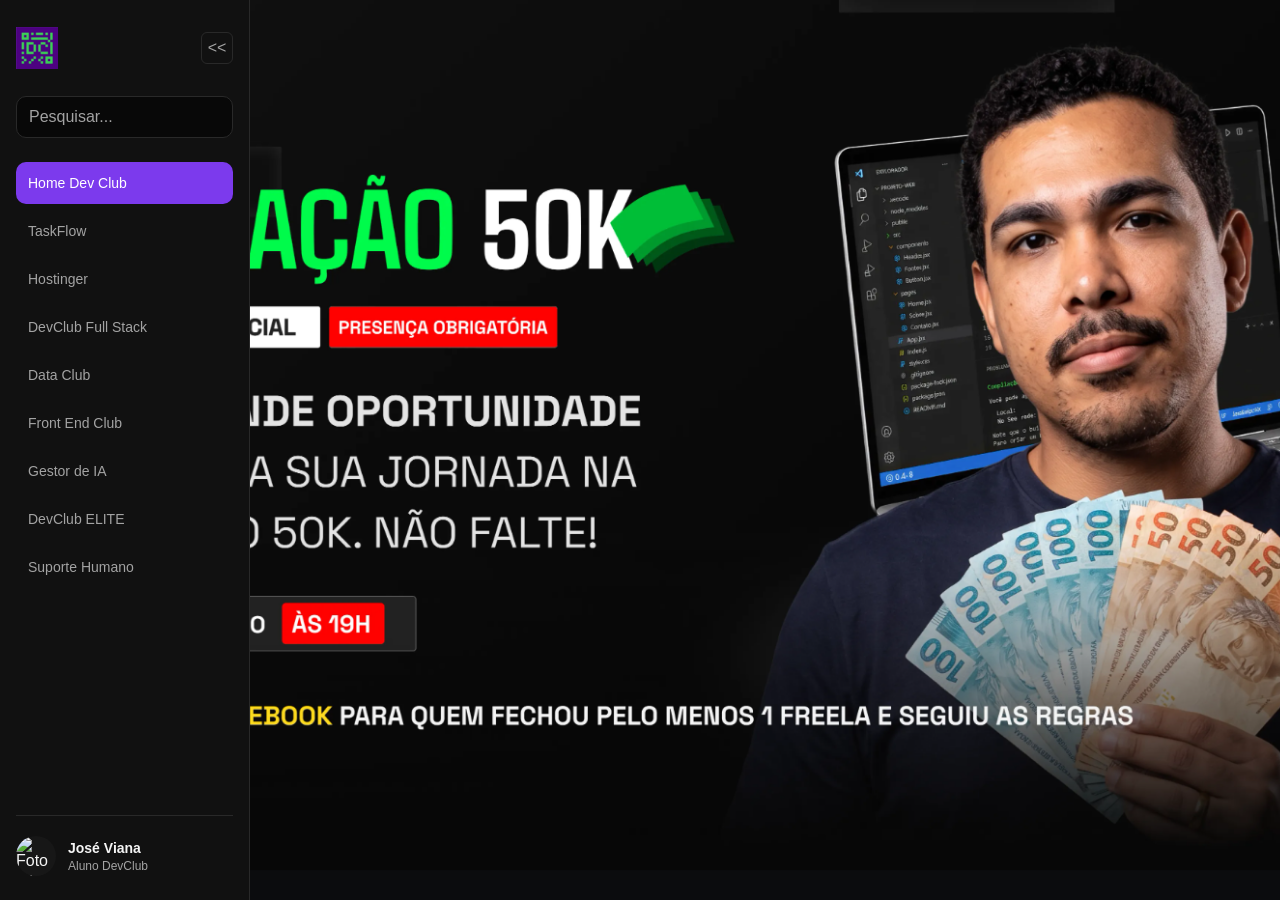
==== index.html @ d6057620 "Inicio- Reorganização: Arquitetura" ====
<!DOCTYPE html>
<html lang="pt-BR">

<head>
  <meta charset="UTF-8">
  <meta name="viewport" content="width=device-width, initial-scale=1.0">

  <title>TaskFlow | DevClub</title>

  <!-- Devicon — Ícones - disponibilizar ícones das tecnologias -->
  <link rel="stylesheet" href="https://cdn.jsdelivr.net/gh/devicons/devicon@latest/devicon.min.css">

  <!-- Font Awesome — Ícones - disponibilizar ícones para conteúdos de carreira -->
  <link rel="stylesheet" href="https://cdnjs.cloudflare.com/ajax/libs/font-awesome/6.7.2/css/all.min.css">
  <link rel="stylesheet" href="./css/global/style.css">
</head>

<body>

  <!-- Estrutura principal — Layout - organizar as áreas da aplicação -->
  <div class="app">

    <!-- Menu lateral — Navegação - estruturar navegação principal do DevClub -->
    <aside class="menu-lateral">

      <div class="menu-topo">

        <!-- Identidade DevClub — Navegação - reservar espaço para logo da plataforma -->
        <div class="logo-devclub">
          <img src="./assets/images/devLogo.png" alt="Logo DevClub">
        </div>

        <button class="botao-recolher-menu" type="button">
          &lt;&lt;
        </button>

      </div>

      <!-- Pesquisa lateral — Navegação - disponibilizar campo visual de pesquisa -->
      <div class="pesquisa-menu">

        <input type="search" placeholder="Pesquisar..." aria-label="Pesquisar">

      </div>

      <!-- Links principais — Navegação - organizar acessos da plataforma -->
      <nav class="navegacao-principal">

        <!-- Home — Navegação - permitir retorno à página inicial -->
        <a href="#" id="abrir-home" class="item-menu item-menu-ativo">
          <span>Home Dev Club</span>
        </a>


        <!-- TaskFlow — Navegação - acessar ambiente de estudos -->
        <a href="#" id="abrir-taskflow" class="item-menu">
          <span>TaskFlow</span>
        </a>

        <a href="#" class="item-menu">
          <span>Hostinger</span>
        </a>

        <a href="#" class="item-menu">
          <span>DevClub Full Stack</span>
        </a>

        <a href="#" class="item-menu">
          <span>Data Club</span>
        </a>

        <a href="#" class="item-menu">
          <span>Front End Club</span>
        </a>

        <a href="#" class="item-menu">
          <span>Gestor de IA</span>
        </a>

        <a href="#" class="item-menu">
          <span>DevClub ELITE</span>
        </a>

        <a href="#" class="item-menu">
          <span>Suporte Humano</span>
        </a>

      </nav>

      <!-- Perfil do aluno — Navegação - exibir identificação visual do usuário -->
      <div class="perfil-aluno">

        <div class="foto-perfil">
          <img src="" alt="Foto do aluno">
        </div>

        <div class="dados-perfil">
          <strong>José Viana</strong>
          <span>Aluno DevClub</span>
        </div>

      </div>

    </aside>


    <!-- Conteúdo principal — Layout - controlar as diferentes views da aplicação -->
    <main class="conteudo-principal">


      <!-- ========================================
         VIEW HOME
    ========================================= -->

      <!-- Home — Apresentação - representar página inicial da plataforma -->
      <section id="view-home" class="view view-ativa">

        <!-- Banner principal — Apresentação - reproduzir área visual da Home -->
        <div class="banner-home">

          <img src="./assets/images/principal-home.png" alt="Banner principal DevClub">

        </div>

      </section>



      <!-- ========================================
         VIEW TASKFLOW
    ========================================= -->

      <!-- TaskFlow — Navegação - disponibilizar seleção dos conteúdos de estudo -->
      <section id="view-taskflow" class="view">

        <div class="taskflow-container">


          <!-- Apresentação TaskFlow — Apresentação - orientar seleção de conteúdo -->
          <header class="taskflow-cabecalho">

            <span class="taskflow-identificador">
              TASKFLOW
            </span>

            <h1>
              O que você está estudando?
            </h1>

            <p>
              Escolha um tópico para continuar sua jornada.
            </p>

          </header>



          <!-- Órbita TaskFlow — Layout - organizar tópicos ao redor do elemento central -->
          <div class="taskflow-orbita">


            <!-- Centro TaskFlow — Identidade - representar núcleo da experiência -->
            <div class="taskflow-centro">

              <img src="./assets/images/TaskCentro.png" alt="DevClub TaskFlow">

            </div>



            <!-- ========================================
                     FRONT END
                ========================================= -->

            <!-- Front End — Seleção - disponibilizar conteúdos de desenvolvimento front-end -->

            <button class="topico-taskflow topico-frontend" type="button" data-categoria="frontend" data-topico="html">
              <i class="devicon-html5-plain colored topico-icone"></i>
              <span class="topico-nome">HTML</span>
            </button>


            <button class="topico-taskflow topico-frontend" type="button" data-categoria="frontend" data-topico="css">
              <i class="devicon-css3-plain colored topico-icone"></i>
              <span class="topico-nome">CSS</span>
            </button>


            <button class="topico-taskflow topico-frontend" type="button" data-categoria="frontend"
              data-topico="javascript">
              <i class="devicon-javascript-plain colored topico-icone"></i>
              <span class="topico-nome">JavaScript</span>
            </button>


            <button class="topico-taskflow topico-frontend" type="button" data-categoria="frontend"
              data-topico="typescript">
              <i class="devicon-typescript-plain colored topico-icone"></i>
              <span class="topico-nome">TypeScript</span>
            </button>


            <button class="topico-taskflow topico-frontend" type="button" data-categoria="frontend" data-topico="react">
              <i class="devicon-react-plain colored topico-icone"></i>
              <span class="topico-nome">React</span>
            </button>


            <button class="topico-taskflow topico-frontend" type="button" data-categoria="frontend" data-topico="vite">
              <i class="devicon-vitejs-plain colored topico-icone"></i>
              <span class="topico-nome">Vite</span>
            </button>



            <!-- ========================================
                     BACK END
                ========================================= -->

            <!-- Back End — Seleção - disponibilizar conteúdos de desenvolvimento back-end -->

            <button class="topico-taskflow topico-backend" type="button" data-categoria="backend" data-topico="node">
              <i class="devicon-nodejs-plain colored topico-icone"></i>
              <span class="topico-nome">Node</span>
            </button>


            <button class="topico-taskflow topico-backend" type="button" data-categoria="backend" data-topico="express">
              <i class="devicon-express-plain colored topico-icone"></i>
              <span class="topico-nome">Express</span>
            </button>


            <button class="topico-taskflow topico-backend" type="button" data-categoria="backend" data-topico="fastify">
              <i class="devicon-fastify-plain colored topico-icone"></i>
              <span class="topico-nome">Fastify</span>
            </button>


            <button class="topico-taskflow topico-backend" type="button" data-categoria="backend" data-topico="prisma">
              <i class="devicon-prisma-plain colored topico-icone"></i>
              <span class="topico-nome">Prisma</span>
            </button>


            <button class="topico-taskflow topico-backend" type="button" data-categoria="backend"
              data-topico="postgres">
              <i class="devicon-postgresql-plain colored topico-icone"></i>
              <span class="topico-nome">Postgres</span>
            </button>


            <button class="topico-taskflow topico-backend" type="button" data-categoria="backend" data-topico="mongodb">
              <i class="devicon-mongodb-plain colored topico-icone"></i>
              <span class="topico-nome">MongoDB</span>
            </button>


            <button class="topico-taskflow topico-backend" type="button" data-categoria="backend" data-topico="docker">
              <i class="devicon-docker-plain colored topico-icone"></i>
              <span class="topico-nome">Docker</span>
            </button>



            <!-- ========================================
                     MOBILE
                ========================================= -->

            <!-- Mobile — Seleção - disponibilizar conteúdos de desenvolvimento mobile -->

            <button class="topico-taskflow topico-mobile" type="button" data-categoria="mobile"
              data-topico="react-native">
              <i class="devicon-react-plain colored topico-icone"></i>
              <span class="topico-nome">React Native</span>
            </button>


            <button class="topico-taskflow topico-mobile" type="button" data-categoria="mobile" data-topico="expo">
              <i class="devicon-expo-plain colored topico-icone"></i>
              <span class="topico-nome">Expo</span>
            </button>


            <button class="topico-taskflow topico-mobile" type="button" data-categoria="mobile" data-topico="android">
              <i class="devicon-android-plain colored topico-icone"></i>
              <span class="topico-nome">Android</span>
            </button>


            <button class="topico-taskflow topico-mobile" type="button" data-categoria="mobile" data-topico="ios">
              <i class="devicon-ios-plain colored topico-icone"></i>
              <span class="topico-nome">iOS</span>
            </button>



            <!-- ========================================
                     CARREIRA
                ========================================= -->

            <!-- Carreira — Seleção - disponibilizar conteúdos de desenvolvimento profissional -->
            <button class="topico-taskflow topico-carreira" type="button" data-categoria="carreira"
              data-topico="linkedin">
              <i class="fa-brands fa-linkedin topico-icone icone-linkedin"></i>
              <span class="topico-nome">LinkedIn</span>
            </button>


            <button class="topico-taskflow topico-carreira" type="button" data-categoria="carreira"
              data-topico="curriculo">
              <i class="fa-regular fa-file topico-icone"></i>
              <span class="topico-nome">Currículo</span>
            </button>


            <button class="topico-taskflow topico-carreira" type="button" data-categoria="carreira"
              data-topico="entrevistas">
              <i class="fa-regular fa-user topico-icone"></i>
              <span class="topico-nome">Entrevistas</span>
            </button>


            <button class="topico-taskflow topico-carreira" type="button" data-categoria="carreira"
              data-topico="processos-seletivos">
              <i class="fa-regular fa-list topico-icone"></i>

              <span class="topico-nome">
                Processos seletivos
              </span>
            </button>


          </div>

        </div>

      </section>

    </main>

  </div>

  <script src="./js/core/app.js"></script>

</body>

</html>
---- css/global/style.css ----
/* ========================================
   BLOCO 1 — CONFIGURAÇÕES GERAIS
   Responsabilidade: definir a base visual
======================================== */

* {
    margin: 0;
    padding: 0;
    box-sizing: border-box;
}

:root {
    --cor-fundo: #080808;
    --cor-superficie: #111111;
    --cor-card: #171717;
    --cor-borda: #292929;

    --cor-principal: #7c3aed;
    --cor-principal-hover: #8b5cf6;

    --cor-texto: #f5f5f5;
    --cor-texto-secundario: #a3a3a3;

    --cor-sucesso: #22c55e;
    --cor-alerta: #f59e0b;
    --cor-erro: #ef4444;

    --raio-pequeno: 6px;
    --raio-medio: 10px;
    --raio-grande: 16px;

    --menu-largura: 250px;
}

html {
    scroll-behavior: smooth;
}

body {
    min-height: 100vh;

    background-color: var(--cor-fundo);
    color: var(--cor-texto);

    font-family: Arial, Helvetica, sans-serif;
}

button,
input,
select,
textarea {
    font: inherit;
}

button {
    cursor: pointer;
}

a {
    color: inherit;
    text-decoration: none;
}

.app {
    display: flex;
    min-height: 100vh;
}

/* ========================================
   BLOCO 2 — MENU LATERAL
   Responsabilidade: estilizar a navegação
======================================== */

.menu-lateral {
    width: var(--menu-largura);
    min-height: 100vh;
    padding: 24px 16px;

    display: flex;
    flex-direction: column;

    background-color: var(--cor-superficie);
    border-right: 1px solid var(--cor-borda);
}

.menu-topo {
    display: flex;
    align-items: center;
    justify-content: space-between;

    min-height: 48px;
    margin-bottom: 24px;
}

.logo-devclub {
    display: flex;
    align-items: center;
}

/* Logo DevClub — Apresentação - controlar tamanho da logo do menu */
.logo-devclub img {
    width: 42px;
    height: 42px;

    display: block;
    object-fit: contain;
}

.botao-recolher-menu {
    width: 32px;
    height: 32px;

    border: 1px solid var(--cor-borda);
    border-radius: var(--raio-pequeno);

    background-color: transparent;
    color: var(--cor-texto-secundario);

    transition: 0.2s;
}

.botao-recolher-menu:hover {
    background-color: var(--cor-card);
    color: var(--cor-texto);
}

.pesquisa-menu {
    margin-bottom: 24px;
}

.pesquisa-menu input {
    width: 100%;
    padding: 11px 12px;

    border: 1px solid var(--cor-borda);
    border-radius: var(--raio-medio);

    background-color: var(--cor-fundo);
    color: var(--cor-texto);

    outline: none;
}

.pesquisa-menu input::placeholder {
    color: var(--cor-texto-secundario);
}

.pesquisa-menu input:focus {
    border-color: var(--cor-principal);
}

.navegacao-principal {
    display: flex;
    flex-direction: column;
    gap: 6px;
}

.item-menu {
    display: flex;
    align-items: center;

    min-height: 42px;
    padding: 0 12px;

    border-radius: var(--raio-medio);

    color: var(--cor-texto-secundario);

    font-size: 14px;
    font-weight: 500;

    transition: 0.2s;
}

.item-menu:hover {
    background-color: var(--cor-card);
    color: var(--cor-texto);
}

.item-menu-ativo {
    background-color: var(--cor-principal);
    color: #ffffff;
}

.item-menu-ativo:hover {
    background-color: var(--cor-principal-hover);
    color: #ffffff;
}

.perfil-aluno {
    display: flex;
    align-items: center;
    gap: 12px;

    margin-top: auto;
    padding-top: 20px;

    border-top: 1px solid var(--cor-borda);
}

.foto-perfil {
    width: 40px;
    height: 40px;

    flex-shrink: 0;

    border-radius: 50%;
    overflow: hidden;

    background-color: var(--cor-card);
}

.foto-perfil img {
    width: 100%;
    height: 100%;
    object-fit: cover;
}

.dados-perfil {
    display: flex;
    flex-direction: column;
    gap: 3px;
}

.dados-perfil strong {
    color: var(--cor-texto);
    font-size: 14px;
}

.dados-perfil span {
    color: var(--cor-texto-secundario);
    font-size: 12px;
}

/* ========================================
   BLOCO 3 — CONTROLE DAS VIEWS
   Responsabilidade: organizar a troca visual
   entre Home e TaskFlow
======================================== */

.conteudo-principal {
    flex: 1;
    min-width: 0;
    min-height: 100vh;

    background-color: var(--cor-fundo);
}


/* Views da aplicação */
.view {
    display: none;

    width: 100%;
    min-height: 100vh;
}


/* View atualmente exibida */
.view-ativa {
    display: block;
}


/* ========================================
   HOME
======================================== */

#view-home {
    width: 100%;
}


/* Banner principal da plataforma */
.banner-home {
    width: 100%;
    min-height: 100vh;

    display: flex;
    align-items: center;
    justify-content: center;

    overflow: hidden;
}


/* Imagem principal */
.banner-home img {
    width: 100%;
    height: 100vh;

    display: block;

    object-fit: cover;
    object-position: center;
}


/* ========================================
   BLOCO 4 — AMBIENTE TASKFLOW
   Responsabilidade: construir a área visual
   de seleção dos tópicos
======================================== */

#view-taskflow {
    width: 100%;
    min-height: 100vh;
}


/* Container principal do TaskFlow */
.taskflow-container {
    width: 100%;
    min-height: 100vh;

    display: flex;
    flex-direction: column;
    align-items: center;

    padding: 40px;

    overflow: hidden;

    background-image:
    linear-gradient(
            rgba(88, 49, 205, 0.495),
            rgba(46, 45, 45, 0.614)
        ),
        url("../../assets/images/Fundo.png");

    background-size: cover;
    background-position: center;
    background-repeat: no-repeat;
}



/* ========================================
   CABEÇALHO
======================================== */

.taskflow-cabecalho {
    width: 100%;
    max-width: 900px;

    text-align: center;

    margin-bottom: 30px;
}


.taskflow-identificador {
    display: inline-block;

    margin-bottom: 10px;

    color: var(--cor-principal);

    font-size: 35px;
    font-weight: 700;
    letter-spacing: 3px;
}


.taskflow-cabecalho h1 {
    margin-bottom: 10px;

    color: var(--cor-texto);

    font-size: 34px;
    line-height: 1.2;
}


.taskflow-cabecalho p {
    color: var(--cor-texto-secundario);

    font-size: 15px;
}


/* ========================================
   ÓRBITA
======================================== */

.taskflow-orbita {
    position: relative;

    width: min(760px, 75vw);
    aspect-ratio: 1 / 1;

    display: flex;
    align-items: center;
    justify-content: center;

    margin: auto;
}


/* Círculo visual de referência */
.taskflow-orbita::before {
    content: "";

    position: absolute;

    width: 72%;
    height: 72%;

    border: 1px solid rgba(124, 58, 237, 0.22);
    border-radius: 50%;

    pointer-events: none;
}


/* Segundo círculo decorativo */
.taskflow-orbita::after {
    content: "";

    position: absolute;

    width: 48%;
    height: 48%;

    border: 1px solid rgba(124, 58, 237, 0.1);
    border-radius: 50%;

    pointer-events: none;
}


/* ========================================
   CENTRO DO TASKFLOW
======================================== */

.taskflow-centro {
    position: absolute;

    top: 50%;
    left: 50%;

    width: 150px;
    height: 150px;

    display: flex;
    align-items: center;
    justify-content: center;

    transform: translate(-50%, -50%);

    border: 1px solid rgba(139, 92, 246, 0.7);
    border-radius: 50%;

    background:
        radial-gradient(circle,
            rgba(124, 58, 237, 0.35),
            rgba(17, 17, 17, 0.95) 70%);

    box-shadow:
        0 0 40px rgba(124, 58, 237, 0.18);

    z-index: 2;
}

/* Logo central — Apresentação - dimensionar identidade visual do TaskFlow */
.taskflow-centro img {
    width: 400px;
    height: 400px;

    display: block;

    object-fit: contain;
     max-width: none;
}

/* ========================================
   BOTÕES DOS TÓPICOS
======================================== */

.topico-taskflow {
    position: absolute;

    top: 50%;
    left: 50%;
    opacity: 0;

    width: 105px;
    min-height: 76px;

    display: flex;
    flex-direction: column;
    align-items: center;
    justify-content: center;

    gap: 7px;

    padding: 10px;

    border: 1px solid var(--cor-borda);
    border-radius: 14px;

    background-color: rgba(23, 23, 23, 0.96);
    color: var(--cor-texto);

    transform: translate(-50%, -50%);

    transition:
        transform 0.6s ease,
        opacity 0.6s ease,
        border-color 0.25s ease,
        background-color 0.25s ease,
        box-shadow 0.25s ease;

    z-index: 3;
}

/* Entrada dos tópicos — Atualização - tornar o tópico visível durante a animação */
.topico-taskflow.topico-visivel {
    opacity: 1;
}

/* Interação visual */
.topico-taskflow:hover {
    border-color: var(--cor-principal);

    background-color: var(--cor-superficie);

    box-shadow:
        0 0 24px rgba(124, 58, 237, 0.22);
}


/* Ícone temporário */
.topico-icone {
    font-size: 30px;
    font-weight: 700;
    color: var(--cor-sucesso);
}

/* Ícones de carreira — Apresentação - diferenciar conteúdos profissionais */

.icone-linkedin {
    color: #0a66c2;
}

.icone-carreira {
    color: var(--cor-sucesso);
}

/* Nome da tecnologia */
.topico-nome {
    color: var(--cor-texto);

    font-size: 12px;
    font-weight: 600;

    text-align: center;
}

/* ========================================
   BLOCO 5 — RESPONSIVIDADE MOBILE
   Responsabilidade: adaptar Home e TaskFlow
   para smartphones
======================================== */

@media (max-width: 768px) {

    /* ========================================
       ESTRUTURA GERAL
    ======================================== */

    /* Aplicação — Layout - organizar interface verticalmente */
    .app {
        display: block;
        width: 100%;
        min-height: 100vh;
    }


    /* Conteúdo — Layout - ocupar toda a largura disponível */
    .conteudo-principal {
        width: 100%;
        min-height: auto;
    }


    /* ========================================
       MENU MOBILE
    ======================================== */

    /* Menu — Layout - transformar menu lateral em cabeçalho */
    .menu-lateral {
        width: 100%;
        min-height: auto;

        padding: 12px 16px;

        border-right: none;
        border-bottom: 1px solid var(--cor-borda);
    }


    /* Topo — Layout - compactar cabeçalho */
    .menu-topo {
        min-height: auto;
        margin-bottom: 12px;
    }


    /* Logo — Apresentação - reduzir logo no smartphone */
    .logo-devclub img {
        width: 36px;
        height: 36px;
    }


    /* Pesquisa — Layout - reduzir espaçamento */
    .pesquisa-menu {
        margin-bottom: 12px;
    }


    .pesquisa-menu input {
        padding: 9px 10px;
        font-size: 13px;
    }


    /* Navegação — Layout - transformar links em menu horizontal */
    .navegacao-principal {
        width: 100%;

        flex-direction: row;

        gap: 8px;

        overflow-x: auto;

        padding-bottom: 6px;
    }


    /* Item — Apresentação - impedir quebra dos links */
    .item-menu {
        flex-shrink: 0;

        min-height: 38px;

        padding: 0 12px;

        white-space: nowrap;

        font-size: 12px;
    }


    /* Perfil — Apresentação - remover informação secundária */
    .perfil-aluno {
        display: none;
    }


    /* ========================================
       HOME MOBILE
    ======================================== */

    /* Home — Layout - ocupar largura do smartphone */
    #view-home {
        width: 100%;
        min-height: auto;
    }


    /* Banner — Layout - remover altura fixa do desktop */
    .banner-home {
        width: 100%;
        min-height: auto;

        display: block;

        overflow: hidden;
    }


    /* Imagem — Apresentação - preservar proporção do banner */
    .banner-home img {
        width: 100%;
        height: auto;

        display: block;

        object-fit: contain;
        object-position: top center;
    }


    /* ========================================
       TASKFLOW MOBILE
    ======================================== */

    /* View — Layout - ocupar toda a largura */
    #view-taskflow {
        width: 100%;
        min-height: 100vh;
    }


    /* Ambiente — Layout - adaptar fundo e espaçamento */
    .taskflow-container {
        width: 100%;
        min-height: 100vh;

        padding: 28px 16px;

        overflow: visible;

        background-size: cover;
        background-position: center top;
    }


    /* ========================================
       CABEÇALHO TASKFLOW
    ======================================== */

    /* Cabeçalho — Layout - adaptar largura */
    .taskflow-cabecalho {
        width: 100%;

        margin-bottom: 25px;

        text-align: center;
    }


    /* Identificador — Apresentação - reduzir escala */
    .taskflow-identificador {
        font-size: 10px;
        letter-spacing: 2px;
    }


    /* Título — Apresentação - adaptar tipografia */
    .taskflow-cabecalho h1 {
        margin-bottom: 8px;

        font-size: 25px;
        line-height: 1.2;
    }


    /* Descrição — Apresentação - melhorar leitura */
    .taskflow-cabecalho p {
        font-size: 14px;
        line-height: 1.5;
    }


    /* ========================================
       ÁREA DOS TÓPICOS
    ======================================== */

    /* Órbita — Layout - substituir círculo por grid mobile */
    .taskflow-orbita {
        position: relative;

        width: 100%;
        height: auto;

        aspect-ratio: auto;

        display: grid;

        grid-template-columns: repeat(2, minmax(0, 1fr));

        gap: 12px;

        margin: 0;
    }


    /* Círculos — Apresentação - remover decoração do desktop */
    .taskflow-orbita::before,
    .taskflow-orbita::after {
        display: none;
    }


    /* ========================================
       IDENTIDADE CENTRAL
    ======================================== */

    /* Centro — Layout - posicionar identidade acima dos cards */
    .taskflow-centro {
        position: relative;

        top: auto;
        left: auto;

        width: 130px;
        height: 130px;

        grid-column: 1 / -1;

        justify-self: center;

        margin-bottom: 18px;

        transform: none;
    }


    /* Logo — Apresentação - reduzir imagem central */
    .taskflow-centro img {
        width: 180px;
        height: 180px;

        max-width: none;

        object-fit: contain;
    }


    /* ========================================
       CARDS DOS TÓPICOS
    ======================================== */

    /* Tópicos — Layout - organizar cards no grid */
    .topico-taskflow {
        position: relative;

        top: auto;
        left: auto;

        width: 100%;
        min-height: 82px;

        opacity: 1;

        padding: 12px;

        transform: none !important;
    }


    /* Ícones — Apresentação - adaptar escala */
    .topico-icone {
        font-size: 28px;
    }


    /* Nome — Apresentação - manter legibilidade */
    .topico-nome {
        font-size: 12px;
    }
}
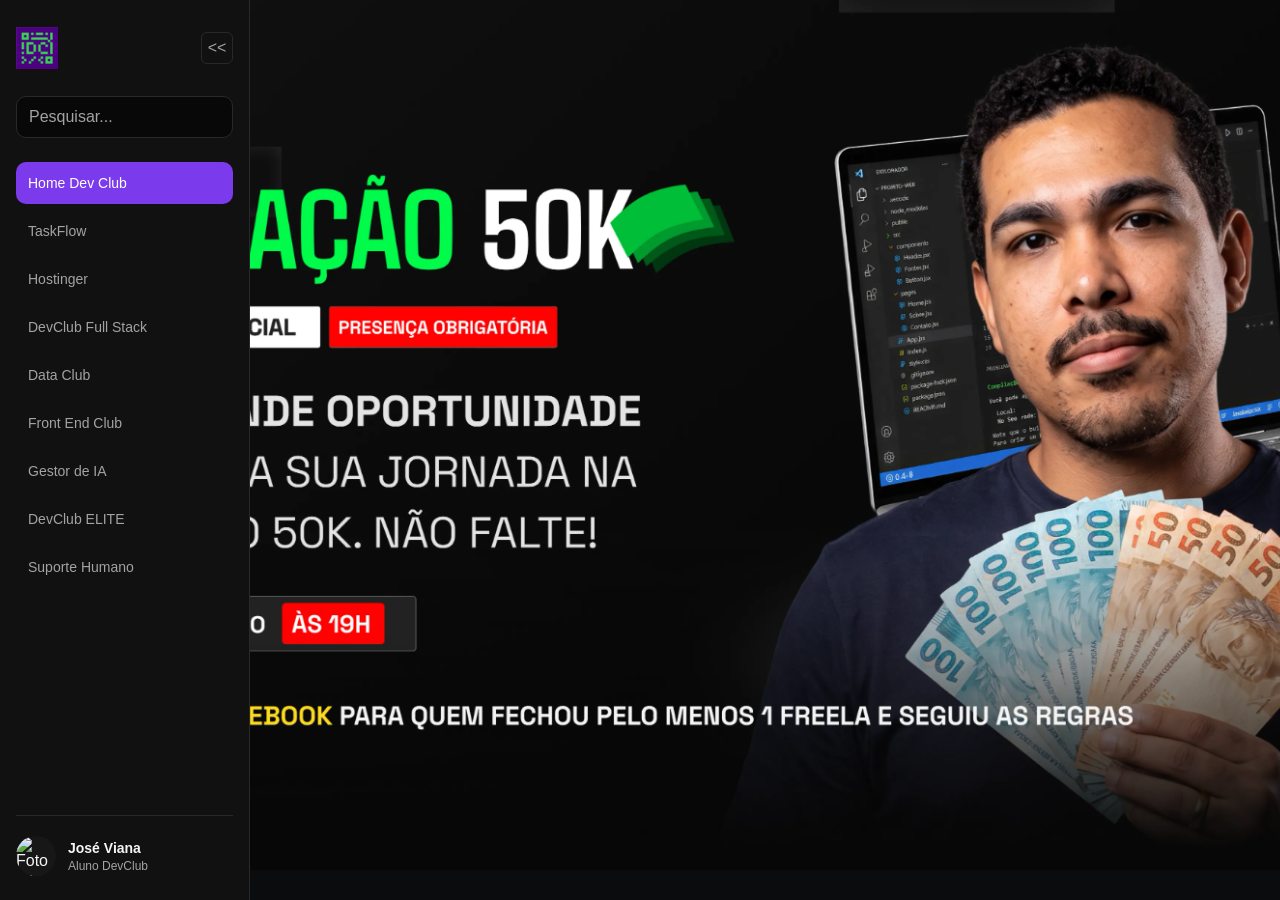
==== commit 8bc3f29e: "Adição: Botão agenda e compromissos" ====
--- a/index.html
+++ b/index.html
@@ -126,223 +126,244 @@
 
 
 
-      <!-- ========================================
-         VIEW TASKFLOW
-    ========================================= -->
-
-      <!-- TaskFlow — Navegação - disponibilizar seleção dos conteúdos de estudo -->
-      <section id="view-taskflow" class="view">
-
-        <div class="taskflow-container">
-
-
-          <!-- Apresentação TaskFlow — Apresentação - orientar seleção de conteúdo -->
-          <header class="taskflow-cabecalho">
-
-            <span class="taskflow-identificador">
-              TASKFLOW
-            </span>
-
-            <h1>
-              O que você está estudando?
-            </h1>
-
-            <p>
-              Escolha um tópico para continuar sua jornada.
-            </p>
-
+      <!-- Recepção TaskFlow — Estrutura - apresenta o ambiente e suas áreas de estudo -->
+      <section id="view-taskflow" class="view" aria-labelledby="titulo-taskflow">
+        <div class="taskflow-recepcao">
+          <!-- Apresentação — Estrutura - acolhe o aluno e explica o propósito do ambiente -->
+          <header class="taskflow-apresentacao">
+            <div class="taskflow-boas-vindas">
+              <span class="taskflow-identificador">DEVCLUB / TASKFLOW</span>
+              <p class="taskflow-saudacao">Boas-vindas ao seu espaço de evolução.</p>
+              <h1 id="titulo-taskflow">Seu próximo passo<br>começa <span>aqui.</span></h1>
+              <p class="taskflow-descricao">Um ponto de encontro para seus estudos, suas ideias e seu futuro. Explore os
+                assuntos que fazem parte da sua jornada como dev.</p>
+              <a class="taskflow-explorar" href="#taskflow-areas">Explore as áreas <span aria-hidden="true">↓</span></a>
+              <button id="abrir-agenda" class="agenda-botao agenda-acesso" type="button" aria-haspopup="dialog">Minha Agenda</button>
+            </div>
+            <div class="taskflow-identidade" aria-hidden="true">
+              <div class="taskflow-anel"></div>
+              <img src="./assets/images/TaskCentro.png" alt="">
+              <span class="taskflow-legenda">APRENDA. EXPERIMENTE. EVOLUA.</span>
+            </div>
           </header>
-
-
-
-          <!-- Órbita TaskFlow — Layout - organizar tópicos ao redor do elemento central -->
-          <div class="taskflow-orbita">
-
-
-            <!-- Centro TaskFlow — Identidade - representar núcleo da experiência -->
-            <div class="taskflow-centro">
-
-              <img src="./assets/images/TaskCentro.png" alt="DevClub TaskFlow">
-
-            </div>
-
-
-
-            <!-- ========================================
-                     FRONT END
-                ========================================= -->
-
-            <!-- Front End — Seleção - disponibilizar conteúdos de desenvolvimento front-end -->
-
-            <button class="topico-taskflow topico-frontend" type="button" data-categoria="frontend" data-topico="html">
-              <i class="devicon-html5-plain colored topico-icone"></i>
-              <span class="topico-nome">HTML</span>
-            </button>
-
-
-            <button class="topico-taskflow topico-frontend" type="button" data-categoria="frontend" data-topico="css">
-              <i class="devicon-css3-plain colored topico-icone"></i>
-              <span class="topico-nome">CSS</span>
-            </button>
-
-
-            <button class="topico-taskflow topico-frontend" type="button" data-categoria="frontend"
-              data-topico="javascript">
-              <i class="devicon-javascript-plain colored topico-icone"></i>
-              <span class="topico-nome">JavaScript</span>
-            </button>
-
-
-            <button class="topico-taskflow topico-frontend" type="button" data-categoria="frontend"
-              data-topico="typescript">
-              <i class="devicon-typescript-plain colored topico-icone"></i>
-              <span class="topico-nome">TypeScript</span>
-            </button>
-
-
-            <button class="topico-taskflow topico-frontend" type="button" data-categoria="frontend" data-topico="react">
-              <i class="devicon-react-plain colored topico-icone"></i>
-              <span class="topico-nome">React</span>
-            </button>
-
-
-            <button class="topico-taskflow topico-frontend" type="button" data-categoria="frontend" data-topico="vite">
-              <i class="devicon-vitejs-plain colored topico-icone"></i>
-              <span class="topico-nome">Vite</span>
-            </button>
-
-
-
-            <!-- ========================================
-                     BACK END
-                ========================================= -->
-
-            <!-- Back End — Seleção - disponibilizar conteúdos de desenvolvimento back-end -->
-
-            <button class="topico-taskflow topico-backend" type="button" data-categoria="backend" data-topico="node">
-              <i class="devicon-nodejs-plain colored topico-icone"></i>
-              <span class="topico-nome">Node</span>
-            </button>
-
-
-            <button class="topico-taskflow topico-backend" type="button" data-categoria="backend" data-topico="express">
-              <i class="devicon-express-plain colored topico-icone"></i>
-              <span class="topico-nome">Express</span>
-            </button>
-
-
-            <button class="topico-taskflow topico-backend" type="button" data-categoria="backend" data-topico="fastify">
-              <i class="devicon-fastify-plain colored topico-icone"></i>
-              <span class="topico-nome">Fastify</span>
-            </button>
-
-
-            <button class="topico-taskflow topico-backend" type="button" data-categoria="backend" data-topico="prisma">
-              <i class="devicon-prisma-plain colored topico-icone"></i>
-              <span class="topico-nome">Prisma</span>
-            </button>
-
-
-            <button class="topico-taskflow topico-backend" type="button" data-categoria="backend"
-              data-topico="postgres">
-              <i class="devicon-postgresql-plain colored topico-icone"></i>
-              <span class="topico-nome">Postgres</span>
-            </button>
-
-
-            <button class="topico-taskflow topico-backend" type="button" data-categoria="backend" data-topico="mongodb">
-              <i class="devicon-mongodb-plain colored topico-icone"></i>
-              <span class="topico-nome">MongoDB</span>
-            </button>
-
-
-            <button class="topico-taskflow topico-backend" type="button" data-categoria="backend" data-topico="docker">
-              <i class="devicon-docker-plain colored topico-icone"></i>
-              <span class="topico-nome">Docker</span>
-            </button>
-
-
-
-            <!-- ========================================
-                     MOBILE
-                ========================================= -->
-
-            <!-- Mobile — Seleção - disponibilizar conteúdos de desenvolvimento mobile -->
-
-            <button class="topico-taskflow topico-mobile" type="button" data-categoria="mobile"
-              data-topico="react-native">
-              <i class="devicon-react-plain colored topico-icone"></i>
-              <span class="topico-nome">React Native</span>
-            </button>
-
-
-            <button class="topico-taskflow topico-mobile" type="button" data-categoria="mobile" data-topico="expo">
-              <i class="devicon-expo-plain colored topico-icone"></i>
-              <span class="topico-nome">Expo</span>
-            </button>
-
-
-            <button class="topico-taskflow topico-mobile" type="button" data-categoria="mobile" data-topico="android">
-              <i class="devicon-android-plain colored topico-icone"></i>
-              <span class="topico-nome">Android</span>
-            </button>
-
-
-            <button class="topico-taskflow topico-mobile" type="button" data-categoria="mobile" data-topico="ios">
-              <i class="devicon-ios-plain colored topico-icone"></i>
-              <span class="topico-nome">iOS</span>
-            </button>
-
-
-
-            <!-- ========================================
-                     CARREIRA
-                ========================================= -->
-
-            <!-- Carreira — Seleção - disponibilizar conteúdos de desenvolvimento profissional -->
-            <button class="topico-taskflow topico-carreira" type="button" data-categoria="carreira"
-              data-topico="linkedin">
-              <i class="fa-brands fa-linkedin topico-icone icone-linkedin"></i>
-              <span class="topico-nome">LinkedIn</span>
-            </button>
-
-
-            <button class="topico-taskflow topico-carreira" type="button" data-categoria="carreira"
-              data-topico="curriculo">
-              <i class="fa-regular fa-file topico-icone"></i>
-              <span class="topico-nome">Currículo</span>
-            </button>
-
-
-            <button class="topico-taskflow topico-carreira" type="button" data-categoria="carreira"
-              data-topico="entrevistas">
-              <i class="fa-regular fa-user topico-icone"></i>
-              <span class="topico-nome">Entrevistas</span>
-            </button>
-
-
-            <button class="topico-taskflow topico-carreira" type="button" data-categoria="carreira"
-              data-topico="processos-seletivos">
-              <i class="fa-regular fa-list topico-icone"></i>
-
-              <span class="topico-nome">
-                Processos seletivos
-              </span>
-            </button>
-
-
-          </div>
-
-        </div>
-
+          <!-- Áreas de estudo — Estrutura - apresenta os tópicos sem antecipar páginas individuais -->
+          <section id="taskflow-areas" class="taskflow-areas" aria-labelledby="titulo-areas">
+            <div class="taskflow-areas-cabecalho">
+              <div>
+                <span class="taskflow-identificador">UM UNIVERSO DE POSSIBILIDADES</span>
+                <h2 id="titulo-areas">Encontre sua direção.</h2>
+              </div>
+              <p>Quatro áreas para conhecer.<br>Novas experiências por tópico virão nas próximas etapas.</p>
+            </div>
+            <div class="taskflow-mapa">
+              <!-- Front-end — Estrutura - agrupa os tópicos desta área -->
+              <article class="area-tecnologia" aria-labelledby="titulo-frontend">
+                <header class="area-cabecalho">
+                  <span class="area-numero" aria-hidden="true">01</span>
+                  <div>
+                    <h3 id="titulo-frontend">Front-end</h3>
+                    <p>Dê forma às suas ideias na web.</p>
+                  </div>
+                </header>
+                <div class="area-topicos">
+                  <button class="topico-taskflow topico-frontend" type="button" data-categoria="frontend"
+                    data-topico="html">
+                    <i aria-hidden="true" class="devicon-html5-plain colored topico-icone"></i>
+                    <span class="topico-nome">HTML</span>
+                  </button>
+                  <button class="topico-taskflow topico-frontend" type="button" data-categoria="frontend"
+                    data-topico="css">
+                    <i aria-hidden="true" class="devicon-css3-plain colored topico-icone"></i>
+                    <span class="topico-nome">CSS</span>
+                  </button>
+                  <button class="topico-taskflow topico-frontend" type="button" data-categoria="frontend"
+                    data-topico="javascript">
+                    <i aria-hidden="true" class="devicon-javascript-plain colored topico-icone"></i>
+                    <span class="topico-nome">JavaScript</span>
+                  </button>
+                  <button class="topico-taskflow topico-frontend" type="button" data-categoria="frontend"
+                    data-topico="typescript">
+                    <i aria-hidden="true" class="devicon-typescript-plain colored topico-icone"></i>
+                    <span class="topico-nome">TypeScript</span>
+                  </button>
+                  <button class="topico-taskflow topico-frontend" type="button" data-categoria="frontend"
+                    data-topico="react">
+                    <i aria-hidden="true" class="devicon-react-plain colored topico-icone"></i>
+                    <span class="topico-nome">React</span>
+                  </button>
+                  <button class="topico-taskflow topico-frontend" type="button" data-categoria="frontend"
+                    data-topico="vite">
+                    <i aria-hidden="true" class="devicon-vitejs-plain colored topico-icone"></i>
+                    <span class="topico-nome">Vite</span>
+                  </button>
+                </div>
+              </article>
+              <!-- Back-end — Estrutura - agrupa os tópicos desta área -->
+              <article class="area-tecnologia" aria-labelledby="titulo-backend">
+                <header class="area-cabecalho">
+                  <span class="area-numero" aria-hidden="true">02</span>
+                  <div>
+                    <h3 id="titulo-backend">Back-end</h3>
+                    <p>Conheça o que faz tudo acontecer.</p>
+                  </div>
+                </header>
+                <div class="area-topicos">
+                  <button class="topico-taskflow topico-backend" type="button" data-categoria="backend"
+                    data-topico="node">
+                    <i aria-hidden="true" class="devicon-nodejs-plain colored topico-icone"></i>
+                    <span class="topico-nome">Node</span>
+                  </button>
+                  <button class="topico-taskflow topico-backend" type="button" data-categoria="backend"
+                    data-topico="express">
+                    <i aria-hidden="true" class="devicon-express-plain colored topico-icone"></i>
+                    <span class="topico-nome">Express</span>
+                  </button>
+                  <button class="topico-taskflow topico-backend" type="button" data-categoria="backend"
+                    data-topico="fastify">
+                    <i aria-hidden="true" class="devicon-fastify-plain colored topico-icone"></i>
+                    <span class="topico-nome">Fastify</span>
+                  </button>
+                  <button class="topico-taskflow topico-backend" type="button" data-categoria="backend"
+                    data-topico="prisma">
+                    <i aria-hidden="true" class="devicon-prisma-plain colored topico-icone"></i>
+                    <span class="topico-nome">Prisma</span>
+                  </button>
+                  <button class="topico-taskflow topico-backend" type="button" data-categoria="backend"
+                    data-topico="postgres">
+                    <i aria-hidden="true" class="devicon-postgresql-plain colored topico-icone"></i>
+                    <span class="topico-nome">PostgreSQL</span>
+                  </button>
+                  <button class="topico-taskflow topico-backend" type="button" data-categoria="backend"
+                    data-topico="mongodb">
+                    <i aria-hidden="true" class="devicon-mongodb-plain colored topico-icone"></i>
+                    <span class="topico-nome">MongoDB</span>
+                  </button>
+                  <button class="topico-taskflow topico-backend" type="button" data-categoria="backend"
+                    data-topico="docker">
+                    <i aria-hidden="true" class="devicon-docker-plain colored topico-icone"></i>
+                    <span class="topico-nome">Docker</span>
+                  </button>
+                </div>
+              </article>
+              <!-- Mobile — Estrutura - agrupa os tópicos desta área -->
+              <article class="area-tecnologia" aria-labelledby="titulo-mobile">
+                <header class="area-cabecalho">
+                  <span class="area-numero" aria-hidden="true">03</span>
+                  <div>
+                    <h3 id="titulo-mobile">Mobile</h3>
+                    <p>Leve suas ideias para outras telas.</p>
+                  </div>
+                </header>
+                <div class="area-topicos">
+                  <button class="topico-taskflow topico-mobile" type="button" data-categoria="mobile"
+                    data-topico="react-native">
+                    <i aria-hidden="true" class="devicon-react-plain colored topico-icone"></i>
+                    <span class="topico-nome">React Native</span>
+                  </button>
+                  <button class="topico-taskflow topico-mobile" type="button" data-categoria="mobile"
+                    data-topico="expo">
+                    <i aria-hidden="true" class="devicon-expo-plain colored topico-icone"></i>
+                    <span class="topico-nome">Expo</span>
+                  </button>
+                  <button class="topico-taskflow topico-mobile" type="button" data-categoria="mobile"
+                    data-topico="android">
+                    <i aria-hidden="true" class="devicon-android-plain colored topico-icone"></i>
+                    <span class="topico-nome">Android</span>
+                  </button>
+                  <button class="topico-taskflow topico-mobile" type="button" data-categoria="mobile" data-topico="ios">
+                    <i aria-hidden="true" class="devicon-ios-plain colored topico-icone"></i>
+                    <span class="topico-nome">iOS</span>
+                  </button>
+                </div>
+              </article>
+              <!-- Carreira — Estrutura - agrupa os tópicos desta área -->
+              <article class="area-tecnologia" aria-labelledby="titulo-carreira">
+                <header class="area-cabecalho">
+                  <span class="area-numero" aria-hidden="true">04</span>
+                  <div>
+                    <h3 id="titulo-carreira">Carreira</h3>
+                    <p>Prepare seu próximo passo profissional.</p>
+                  </div>
+                </header>
+                <div class="area-topicos">
+                  <button class="topico-taskflow topico-carreira" type="button" data-categoria="carreira"
+                    data-topico="linkedin">
+                    <i aria-hidden="true" class="fa-brands fa-linkedin topico-icone icone-linkedin"></i>
+                    <span class="topico-nome">LinkedIn</span>
+                  </button>
+                  <button class="topico-taskflow topico-carreira" type="button" data-categoria="carreira"
+                    data-topico="curriculo">
+                    <i aria-hidden="true" class="fa-regular fa-file topico-icone"></i>
+                    <span class="topico-nome">Currículo</span>
+                  </button>
+                  <button class="topico-taskflow topico-carreira" type="button" data-categoria="carreira"
+                    data-topico="entrevistas">
+                    <i aria-hidden="true" class="fa-regular fa-user topico-icone"></i>
+                    <span class="topico-nome">Entrevistas</span>
+                  </button>
+                  <button class="topico-taskflow topico-carreira" type="button" data-categoria="carreira"
+                    data-topico="processos-seletivos">
+                    <i aria-hidden="true" class="fa-solid fa-list topico-icone"></i>
+                    <span class="topico-nome">Processos seletivos</span>
+                  </button>
+                </div>
+              </article>
+            </div>
+            <p class="taskflow-nota">Cada jornada tem seu ritmo. Comece pela curiosidade.</p>
+          </section>
+          <!-- Próximos eventos — Estrutura - apresenta até três compromissos futuros -->
+          <aside class="proximos-eventos" aria-label="Próximos eventos">
+            <button id="alternar-eventos" class="agenda-botao" type="button" aria-expanded="false" aria-controls="painel-eventos">Próximos eventos</button>
+            <div id="painel-eventos" class="eventos-conteudo" hidden>
+              <div class="agenda-barra"><h2>Próximos eventos</h2><button id="fechar-eventos" class="agenda-botao" type="button" aria-label="Fechar próximos eventos">×</button></div>
+              <ul id="lista-eventos" class="agenda-lista"></ul>
+              <button id="agenda-completa" class="agenda-botao" type="button" aria-haspopup="dialog">Abrir agenda completa</button>
+            </div>
+          </aside>
+        </div>
       </section>
 
     </main>
 
   </div>
 
+  <!-- Agenda pessoal — Estrutura - reúne calendário, consulta e edição em um painel -->
+  <dialog id="painel-agenda" class="agenda-painel" aria-labelledby="titulo-agenda">
+    <div class="agenda-barra">
+      <div><span class="taskflow-identificador">TASKFLOW</span><h2 id="titulo-agenda">Minha Agenda</h2></div>
+      <button id="fechar-agenda" class="agenda-botao" type="button" aria-label="Fechar agenda">×</button>
+    </div>
+    <p id="agenda-aviso" class="agenda-aviso" role="status" aria-live="polite"></p>
+    <div class="agenda-layout">
+      <section class="agenda-calendario" aria-label="Calendário mensal">
+        <div class="agenda-barra">
+          <button id="mes-anterior" class="agenda-botao" type="button" aria-label="Mês anterior">‹</button>
+          <h3 id="agenda-mes" aria-live="polite"></h3>
+          <button id="mes-seguinte" class="agenda-botao" type="button" aria-label="Mês seguinte">›</button>
+        </div>
+        <div class="agenda-semana" aria-hidden="true"><span>Dom</span><span>Seg</span><span>Ter</span><span>Qua</span><span>Qui</span><span>Sex</span><span>Sáb</span></div>
+        <div id="agenda-dias" class="agenda-dias"></div>
+        <p class="agenda-legenda">● Dia com compromisso · Borda verde: hoje</p>
+        <h3 id="agenda-data-selecionada"></h3>
+        <ul id="lista-compromissos" class="agenda-lista"></ul>
+      </section>
+      <!-- Formulário — Estrutura - cadastra e edita os dados de um compromisso -->
+      <form id="formulario-compromisso" class="agenda-formulario">
+        <h3 id="titulo-formulario">Novo compromisso</h3>
+        <label for="compromisso-titulo">Título (obrigatório)</label>
+        <input id="compromisso-titulo" name="titulo" type="text" required maxlength="120">
+        <label for="compromisso-descricao">Descrição</label>
+        <textarea id="compromisso-descricao" name="descricao" rows="3" maxlength="2000"></textarea>
+        <label for="compromisso-data">Data (obrigatória)</label>
+        <input id="compromisso-data" name="data" type="date" min="0001-01-01" max="9999-12-31" required>
+        <label for="compromisso-hora">Hora (obrigatória)</label>
+        <input id="compromisso-hora" name="hora" type="time" required>
+        <div class="agenda-acoes"><button id="salvar-compromisso" class="agenda-botao agenda-primario" type="submit">Salvar</button><button id="cancelar-compromisso" class="agenda-botao" type="button">Cancelar</button></div>
+      </form>
+    </div>
+  </dialog>
   <script src="./js/core/app.js"></script>
 
 </body>
 
-</html>+</html>
--- a/css/global/style.css
+++ b/css/global/style.css
@@ -296,272 +296,416 @@
 }
 
 
-/* ========================================
-   BLOCO 4 — AMBIENTE TASKFLOW
-   Responsabilidade: construir a área visual
-   de seleção dos tópicos
-======================================== */
-
-#view-taskflow {
+/* Recepção TaskFlow — Visual - estabelece uma apresentação editorial com identidade escura */
+.taskflow-recepcao {
+    min-height: 100vh;
+    padding: clamp(24px, 4vw, 64px);
+    background: radial-gradient(ellipse at 85% 10%, rgba(124, 58, 237, .18), transparent 45%), var(--cor-fundo);
+}
+
+.taskflow-apresentacao {
+    max-width: 1200px;
+    margin: 0 auto;
+    display: grid;
+    grid-template-columns: minmax(0, 1.3fr) minmax(0, 1fr);
+    gap: 32px;
+    align-items: center;
+    padding: 24px 0 56px;
+}
+
+.taskflow-identificador {
+    display: block;
+    color: #b99af8;
+    font-size: px;
+    font-weight: 700;
+    letter-spacing: 2px;
+    line-height: 1.6;
+}
+
+.taskflow-saudacao {
+    margin-top: 32px;
+    color: var(--cor-texto-secundario);
+    font-size: 14px;
+    line-height: 1.6;
+}
+
+.taskflow-boas-vindas h1 {
+    margin: 12px 0 20px;
+    font-size: clamp(36px, 4.5vw, 64px);
+    line-height: 1.08;
+    letter-spacing: -2px;
+}
+
+.taskflow-boas-vindas h1 span {
+    color: #b99af8;
+}
+
+.taskflow-descricao {
+    max-width: 490px;
+    color: var(--cor-texto-secundario);
+    font-size: 16px;
+    line-height: 1.8;
+}
+
+.taskflow-explorar {
+    display: inline-flex;
+    align-items: center;
+    gap: 28px;
+    min-height: 48px;
+    margin-top: 28px;
+    padding: 12px 20px;
+    border: 1px solid var(--cor-principal-hover);
+    border-radius: var(--raio-medio);
+    background: var(--cor-principal);
+    font-size: 14px;
+    font-weight: 700;
+    transition: background-color .2s;
+}
+
+.taskflow-explorar:hover {
+    background: var(--cor-principal-hover);
+}
+
+/* Identidade TaskFlow — Visual - reaproveita a imagem central como destaque de recepção */
+.taskflow-identidade {
+    position: relative;
+    min-width: 0;
+    min-height: 300px;
+    display: grid;
+    place-items: center;
+}
+
+.taskflow-identidade img {
+    position: relative;
     width: 100%;
-    min-height: 100vh;
-}
-
-
-/* Container principal do TaskFlow */
-.taskflow-container {
-    width: 100%;
-    min-height: 100vh;
-
-    display: flex;
-    flex-direction: column;
+    max-width: 380px;
+    height: auto;
+    object-fit: contain;
+}
+
+.taskflow-legenda {
+    color: white;
+    font-size: 10px;
+    letter-spacing: 2px;
+    text-align: center;
+    line-height: 1.6;
+}
+
+/* Áreas e tópicos — Visual - organiza o mapa de estudos em grupos identificáveis */
+.taskflow-areas {
+    max-width: 1200px;
+    margin: 0 auto;
+    scroll-margin-top: 24px;
+}
+
+.taskflow-areas-cabecalho {
+    display: flex;
+    justify-content: space-between;
+    align-items: end;
+    gap: 24px;
+    padding-top: 28px;
+    border-top: 1px solid var(--cor-borda);
+}
+
+.taskflow-areas-cabecalho h2 {
+    margin-top: 10px;
+    font-size: clamp(24px, 3vw, 32px);
+    letter-spacing: -.7px;
+}
+
+.taskflow-areas-cabecalho>p {
+    max-width: 300px;
+    color: var(--cor-texto-secundario);
+    font-size: 12px;
+    line-height: 1.8;
+}
+
+.taskflow-mapa {
+    display: grid;
+    grid-template-columns: repeat(2, minmax(0, 1fr));
+    gap: 16px;
+    margin-top: 28px;
+}
+
+.area-tecnologia {
+    min-width: 0;
+    padding: 24px;
+    border: 1px solid var(--cor-borda);
+    border-radius: var(--raio-grande);
+    background: linear-gradient(135deg, rgba(124, 58, 237, .06), transparent), var(--cor-superficie);
+}
+
+.area-cabecalho {
+    display: flex;
+    align-items: start;
+    gap: 16px;
+    margin-bottom: 20px;
+}
+
+.area-numero {
+    color: #b99af8;
+    font-size: 12px;
+    line-height: 28px;
+}
+
+.area-cabecalho h3 {
+    font-size: 20px;
+    line-height: 28px;
+}
+
+.area-cabecalho p {
+    color: var(--cor-texto-secundario);
+    font-size: 12px;
+    margin-top: 4px;
+    line-height: 1.6;
+}
+
+.area-topicos {
+    display: flex;
+    flex-wrap: wrap;
+    gap: 8px;
+}
+
+.topico-taskflow {
+    display: inline-flex;
     align-items: center;
-
-    padding: 40px;
-
-    overflow: hidden;
-
-    background-image:
-    linear-gradient(
-            rgba(88, 49, 205, 0.495),
-            rgba(46, 45, 45, 0.614)
-        ),
-        url("../../assets/images/Fundo.png");
-
-    background-size: cover;
-    background-position: center;
-    background-repeat: no-repeat;
-}
-
-
-
-/* ========================================
-   CABEÇALHO
-======================================== */
-
-.taskflow-cabecalho {
-    width: 100%;
-    max-width: 900px;
-
-    text-align: center;
-
-    margin-bottom: 30px;
-}
-
-
-.taskflow-identificador {
-    display: inline-block;
-
-    margin-bottom: 10px;
-
-    color: var(--cor-principal);
-
-    font-size: 35px;
-    font-weight: 700;
-    letter-spacing: 3px;
-}
-
-
-.taskflow-cabecalho h1 {
-    margin-bottom: 10px;
-
+    gap: 8px;
+    min-height: 44px;
+    max-width: 100%;
+    padding: 10px 12px;
+    border: 1px solid var(--cor-borda);
+    border-radius: var(--raio-pequeno);
+    background: var(--cor-card);
     color: var(--cor-texto);
-
-    font-size: 34px;
-    line-height: 1.2;
-}
-
-
-.taskflow-cabecalho p {
-    color: var(--cor-texto-secundario);
-
-    font-size: 15px;
-}
-
-
-/* ========================================
-   ÓRBITA
-======================================== */
-
-.taskflow-orbita {
-    position: relative;
-
-    width: min(760px, 75vw);
-    aspect-ratio: 1 / 1;
-
-    display: flex;
-    align-items: center;
-    justify-content: center;
-
-    margin: auto;
-}
-
-
-/* Círculo visual de referência */
-.taskflow-orbita::before {
-    content: "";
-
-    position: absolute;
-
-    width: 72%;
-    height: 72%;
-
-    border: 1px solid rgba(124, 58, 237, 0.22);
-    border-radius: 50%;
-
-    pointer-events: none;
-}
-
-
-/* Segundo círculo decorativo */
-.taskflow-orbita::after {
-    content: "";
-
-    position: absolute;
-
-    width: 48%;
-    height: 48%;
-
-    border: 1px solid rgba(124, 58, 237, 0.1);
-    border-radius: 50%;
-
-    pointer-events: none;
-}
-
-
-/* ========================================
-   CENTRO DO TASKFLOW
-======================================== */
-
-.taskflow-centro {
-    position: absolute;
-
-    top: 50%;
-    left: 50%;
-
-    width: 150px;
-    height: 150px;
-
-    display: flex;
-    align-items: center;
-    justify-content: center;
-
-    transform: translate(-50%, -50%);
-
-    border: 1px solid rgba(139, 92, 246, 0.7);
-    border-radius: 50%;
-
-    background:
-        radial-gradient(circle,
-            rgba(124, 58, 237, 0.35),
-            rgba(17, 17, 17, 0.95) 70%);
-
-    box-shadow:
-        0 0 40px rgba(124, 58, 237, 0.18);
-
-    z-index: 2;
-}
-
-/* Logo central — Apresentação - dimensionar identidade visual do TaskFlow */
-.taskflow-centro img {
-    width: 400px;
-    height: 400px;
-
-    display: block;
-
-    object-fit: contain;
-     max-width: none;
-}
-
-/* ========================================
-   BOTÕES DOS TÓPICOS
-======================================== */
-
-.topico-taskflow {
-    position: absolute;
-
-    top: 50%;
-    left: 50%;
-    opacity: 0;
-
-    width: 105px;
-    min-height: 76px;
-
-    display: flex;
-    flex-direction: column;
-    align-items: center;
-    justify-content: center;
-
-    gap: 7px;
-
-    padding: 10px;
-
-    border: 1px solid var(--cor-borda);
-    border-radius: 14px;
-
-    background-color: rgba(23, 23, 23, 0.96);
-    color: var(--cor-texto);
-
-    transform: translate(-50%, -50%);
-
-    transition:
-        transform 0.6s ease,
-        opacity 0.6s ease,
-        border-color 0.25s ease,
-        background-color 0.25s ease,
-        box-shadow 0.25s ease;
-
-    z-index: 3;
-}
-
-/* Entrada dos tópicos — Atualização - tornar o tópico visível durante a animação */
-.topico-taskflow.topico-visivel {
-    opacity: 1;
-}
-
-/* Interação visual */
+    text-align: left;
+    transition: border-color .2s, background-color .2s;
+}
+
 .topico-taskflow:hover {
-    border-color: var(--cor-principal);
-
-    background-color: var(--cor-superficie);
-
-    box-shadow:
-        0 0 24px rgba(124, 58, 237, 0.22);
-}
-
-
-/* Ícone temporário */
+    border-color: var(--cor-principal-hover);
+    background: #24202e;
+}
+
 .topico-icone {
-    font-size: 30px;
-    font-weight: 700;
+    font-size: 19px;
     color: var(--cor-sucesso);
 }
-
-/* Ícones de carreira — Apresentação - diferenciar conteúdos profissionais */
 
 .icone-linkedin {
     color: #0a66c2;
 }
 
-.icone-carreira {
-    color: var(--cor-sucesso);
-}
-
-/* Nome da tecnologia */
 .topico-nome {
+    font-size: 12px;
+    line-height: 1.4;
+    overflow-wrap: anywhere;
+}
+
+.taskflow-nota {
+    margin-top: 24px;
+    color: var(--cor-texto-secundario);
+    font-size: 12px;
+    line-height: 1.6;
+}
+
+.taskflow-explorar:focus-visible,
+.topico-taskflow:focus-visible {
+    outline: 2px solid #b99af8;
+    outline-offset: 4px;
+}
+
+/* Entrada da recepção — Animação - apresenta a mensagem antes das áreas sem bloquear a interação */
+.taskflow-entrada .taskflow-boas-vindas,
+.taskflow-entrada .taskflow-identidade,
+.taskflow-entrada .taskflow-areas-cabecalho,
+.taskflow-entrada .area-tecnologia,
+.taskflow-entrada .taskflow-nota {
+    animation: entrada-recepcao .55s ease both;
+}
+
+.taskflow-entrada .taskflow-identidade {
+    animation-delay: .1s;
+}
+
+.taskflow-entrada .taskflow-areas-cabecalho {
+    animation-delay: .18s;
+}
+
+.taskflow-entrada .area-tecnologia:nth-child(1) {
+    animation-delay: .25s;
+}
+
+.taskflow-entrada .area-tecnologia:nth-child(2) {
+    animation-delay: .32s;
+}
+
+.taskflow-entrada .area-tecnologia:nth-child(3) {
+    animation-delay: .39s;
+}
+
+.taskflow-entrada .area-tecnologia:nth-child(4) {
+    animation-delay: .46s;
+}
+
+.taskflow-entrada .taskflow-nota {
+    animation-delay: .5s;
+}
+
+@keyframes entrada-recepcao {
+    from {
+        opacity: 0;
+        transform: translateY(12px);
+    }
+
+    to {
+        opacity: 1;
+        transform: translateY(0);
+    }
+}
+
+/* Recepção compacta — Responsividade - adapta o conteúdo sem depender da largura do desktop */
+/* Agenda pessoal — Layout - organiza o painel sem alterar a recepção existente */
+.agenda-painel {
+    width: min(940px, calc(100% - 32px));
+    max-height: calc(100dvh - 32px);
+    margin: auto;
+    padding: 24px;
+    border: 1px solid var(--cor-borda);
+    border-radius: var(--raio-grande);
+    background: var(--cor-superficie);
     color: var(--cor-texto);
-
-    font-size: 12px;
-    font-weight: 600;
-
-    text-align: center;
-}
-
-/* ========================================
-   BLOCO 5 — RESPONSIVIDADE MOBILE
-   Responsabilidade: adaptar Home e TaskFlow
-   para smartphones
-======================================== */
+    overflow: auto;
+}
+.agenda-painel::backdrop { background: rgba(0, 0, 0, .75); }
+.agenda-painel[open], .eventos-conteudo:not([hidden]) { animation: agenda-entrada .18s ease both; }
+.agenda-painel.agenda-fechando { animation: agenda-saida .15s ease both; }
+.eventos-conteudo.eventos-fechando { animation: agenda-saida .15s ease both; }
+.agenda-barra { display: flex; align-items: center; justify-content: space-between; gap: 12px; }
+.agenda-painel .taskflow-identificador { font-size: 12px; }
+.agenda-layout { display: grid; grid-template-columns: minmax(0, 1.2fr) minmax(0, 1fr); gap: 28px; margin-top: 16px; }
+.agenda-calendario, .agenda-formulario { min-width: 0; }
+.agenda-calendario h3 { font-size: 16px; }
+.agenda-semana, .agenda-dias { display: grid; grid-template-columns: repeat(7, minmax(0, 1fr)); gap: 4px; }
+.agenda-semana { margin: 16px 0 8px; text-align: center; font-size: 12px; color: var(--cor-texto-secundario); }
+.agenda-dia { position: relative; min-width: 0; min-height: 44px; padding: 6px 0 12px; border: 1px solid var(--cor-borda); border-radius: var(--raio-pequeno); background: var(--cor-card); color: var(--cor-texto); transition: background-color .15s, transform .15s; }
+.agenda-dia[aria-current="date"] { border-color: var(--cor-sucesso); }
+.agenda-dia[aria-pressed="true"] { background: var(--cor-principal); }
+.agenda-dia.com-compromisso::after { content: ''; position: absolute; width: 4px; height: 4px; border-radius: 50%; background: var(--cor-texto); bottom: 5px; left: calc(50% - 2px); }
+.agenda-legenda { margin: 12px 0 20px; color: var(--cor-texto-secundario); font-size: 12px; }
+.agenda-lista { list-style: none; margin: 12px 0; }
+.agenda-compromisso { padding: 12px 0; border-bottom: 1px solid var(--cor-borda); overflow-wrap: anywhere; }
+.agenda-compromisso p { margin-top: 6px; white-space: pre-wrap; line-height: 1.5; font-size: 13px; color: var(--cor-texto-secundario); }
+.agenda-compromisso time { display: block; margin-top: 6px; font-size: 13px; color: #b99af8; }
+.agenda-acoes { display: flex; flex-wrap: wrap; gap: 8px; margin-top: 12px; }
+.agenda-formulario { display: flex; flex-direction: column; gap: 8px; }
+.agenda-formulario label { font-size: 13px; margin-top: 8px; }
+.agenda-formulario input, .agenda-formulario textarea { width: 100%; min-width: 0; padding: 10px; min-height: 44px; border: 1px solid var(--cor-borda); border-radius: var(--raio-pequeno); background: var(--cor-fundo); color: var(--cor-texto); color-scheme: dark; }
+.agenda-formulario textarea { resize: vertical; }
+.agenda-botao { min-height: 44px; padding: 10px 14px; max-width: 100%; border: 1px solid var(--cor-borda); border-radius: var(--raio-medio); color: var(--cor-texto); background: var(--cor-card); transition: background-color .15s, transform .15s; touch-action: manipulation; }
+.agenda-acesso { margin: 16px 0 0 8px; }
+.agenda-primario { background: var(--cor-principal); }
+.agenda-botao:active, .agenda-dia:active { transform: scale(.97); background: var(--cor-principal-hover); }
+.agenda-botao:focus-visible, .agenda-dia:focus-visible, .agenda-formulario input:focus-visible, .agenda-formulario textarea:focus-visible { outline: 2px solid #b99af8; outline-offset: 2px; }
+.agenda-botao:disabled { opacity: .5; cursor: not-allowed; }
+.agenda-aviso { color: var(--cor-alerta); line-height: 1.5; font-size: 13px; margin-top: 12px; }
+.proximos-eventos { position: fixed; right: 20px; bottom: 20px; width: min(320px, calc(100% - 32px)); z-index: 5; }
+.proximos-eventos > button { display: block; margin-left: auto; box-shadow: 0 4px 20px rgba(0,0,0,.3); }
+.eventos-conteudo { margin-top: 8px; padding: 16px; border: 1px solid var(--cor-borda); border-radius: var(--raio-grande); background: var(--cor-superficie); max-height: min(420px, 65dvh); overflow: auto; box-shadow: 0 8px 32px rgba(0,0,0,.4); }
+.eventos-conteudo h2 { font-size: 16px; }
+@keyframes agenda-entrada { from { opacity: 0; transform: translateY(8px); } to { opacity: 1; transform: translateY(0); } }
+@keyframes agenda-saida { to { opacity: 0; transform: translateY(8px); } }
+
+@media (max-width: 1100px) {
+    .taskflow-apresentacao {
+        gap: 16px;
+    }
+
+    .taskflow-mapa {
+        grid-template-columns: minmax(0, 1fr);
+    }
+
+    .taskflow-areas-cabecalho {
+        align-items: start;
+        flex-direction: column;
+        gap: 12px;
+    }
+}
+
+@media (max-width: 768px) {
+    .taskflow-recepcao {
+        padding: 28px 20px;
+    }
+
+    .taskflow-apresentacao {
+        grid-template-columns: minmax(0, 1fr);
+        padding: 0 0 28px;
+        gap: 20px;
+    }
+
+    .taskflow-saudacao {
+        margin-top: 24px;
+    }
+
+    .taskflow-boas-vindas h1 {
+        letter-spacing: -1px;
+    }
+
+    .taskflow-descricao {
+        font-size: 14px;
+    }
+
+    /* Identidade TaskFlow — Layout - posiciona a logo no canto direito no mobile */
+    .taskflow-apresentacao {
+        position: relative;
+        padding-bottom: 120px;
+    }
+
+    .taskflow-identidade {
+        position: absolute;
+        right: 0px;
+        bottom: 50px;
+        width: 130px;
+        min-height: 0;
+    }
+
+    .taskflow-identidade img {
+        width: 130px;
+        max-width: 100%;
+    }
+
+    .area-tecnologia {
+        padding: 20px;
+    }
+
+    .taskflow-entrada .taskflow-boas-vindas,
+    .taskflow-entrada .taskflow-identidade,
+    .taskflow-entrada .taskflow-areas-cabecalho,
+    .taskflow-entrada .area-tecnologia,
+    .taskflow-entrada .taskflow-nota {
+        animation-duration: .3s;
+        animation-delay: 0s;
+    }
+}
+
+/* Movimento reduzido — Acessibilidade - respeita a preferência do dispositivo */
+@media (prefers-reduced-motion: reduce) {
+    html {
+        scroll-behavior: auto;
+    }
+
+    .taskflow-entrada .taskflow-boas-vindas,
+    .taskflow-entrada .taskflow-identidade,
+    .taskflow-entrada .taskflow-areas-cabecalho,
+    .taskflow-entrada .area-tecnologia,
+    .taskflow-entrada .taskflow-nota {
+        animation: none;
+    }
+
+    .taskflow-explorar,
+    .topico-taskflow {
+        transition: none;
+    }
+}
 
 @media (max-width: 768px) {
 
@@ -694,163 +838,22 @@
     }
 
 
-    /* ========================================
-       TASKFLOW MOBILE
-    ======================================== */
-
-    /* View — Layout - ocupar toda a largura */
-    #view-taskflow {
-        width: 100%;
-        min-height: 100vh;
-    }
-
-
-    /* Ambiente — Layout - adaptar fundo e espaçamento */
-    .taskflow-container {
-        width: 100%;
-        min-height: 100vh;
-
-        padding: 28px 16px;
-
-        overflow: visible;
-
-        background-size: cover;
-        background-position: center top;
-    }
-
-
-    /* ========================================
-       CABEÇALHO TASKFLOW
-    ======================================== */
-
-    /* Cabeçalho — Layout - adaptar largura */
-    .taskflow-cabecalho {
-        width: 100%;
-
-        margin-bottom: 25px;
-
-        text-align: center;
-    }
-
-
-    /* Identificador — Apresentação - reduzir escala */
-    .taskflow-identificador {
-        font-size: 10px;
-        letter-spacing: 2px;
-    }
-
-
-    /* Título — Apresentação - adaptar tipografia */
-    .taskflow-cabecalho h1 {
-        margin-bottom: 8px;
-
-        font-size: 25px;
-        line-height: 1.2;
-    }
-
-
-    /* Descrição — Apresentação - melhorar leitura */
-    .taskflow-cabecalho p {
-        font-size: 14px;
-        line-height: 1.5;
-    }
-
-
-    /* ========================================
-       ÁREA DOS TÓPICOS
-    ======================================== */
-
-    /* Órbita — Layout - substituir círculo por grid mobile */
-    .taskflow-orbita {
-        position: relative;
-
-        width: 100%;
-        height: auto;
-
-        aspect-ratio: auto;
-
-        display: grid;
-
-        grid-template-columns: repeat(2, minmax(0, 1fr));
-
-        gap: 12px;
-
-        margin: 0;
-    }
-
-
-    /* Círculos — Apresentação - remover decoração do desktop */
-    .taskflow-orbita::before,
-    .taskflow-orbita::after {
-        display: none;
-    }
-
-
-    /* ========================================
-       IDENTIDADE CENTRAL
-    ======================================== */
-
-    /* Centro — Layout - posicionar identidade acima dos cards */
-    .taskflow-centro {
-        position: relative;
-
-        top: auto;
-        left: auto;
-
-        width: 130px;
-        height: 130px;
-
-        grid-column: 1 / -1;
-
-        justify-self: center;
-
-        margin-bottom: 18px;
-
-        transform: none;
-    }
-
-
-    /* Logo — Apresentação - reduzir imagem central */
-    .taskflow-centro img {
-        width: 180px;
-        height: 180px;
-
-        max-width: none;
-
-        object-fit: contain;
-    }
-
-
-    /* ========================================
-       CARDS DOS TÓPICOS
-    ======================================== */
-
-    /* Tópicos — Layout - organizar cards no grid */
-    .topico-taskflow {
-        position: relative;
-
-        top: auto;
-        left: auto;
-
-        width: 100%;
-        min-height: 82px;
-
-        opacity: 1;
-
-        padding: 12px;
-
-        transform: none !important;
-    }
-
-
-    /* Ícones — Apresentação - adaptar escala */
-    .topico-icone {
-        font-size: 28px;
-    }
-
-
-    /* Nome — Apresentação - manter legibilidade */
-    .topico-nome {
-        font-size: 12px;
-    }
-}+}
+/* Agenda compacta — Responsividade - mantém o calendário e o formulário acessíveis no celular */
+@media (max-width: 768px) {
+    .agenda-painel { padding: 16px; width: calc(100% - 16px); max-height: calc(100dvh - 16px); }
+    .agenda-layout { grid-template-columns: minmax(0, 1fr); gap: 24px; }
+    .agenda-acesso { margin-left: 0; }
+    .agenda-formulario input, .agenda-formulario textarea { font-size: 16px; }
+    .proximos-eventos { position: relative; width: 100%; right: auto; bottom: auto; margin-top: 24px; }
+    .proximos-eventos > button { margin-left: 0; }
+    .eventos-conteudo { max-height: none; }
+}
+@media (hover: hover) and (pointer: fine) {
+    .agenda-botao:hover, .agenda-dia:hover { background: var(--cor-principal-hover); }
+}
+@media (prefers-reduced-motion: reduce) {
+    .agenda-painel[open], .agenda-painel.agenda-fechando, .eventos-conteudo:not([hidden]), .eventos-conteudo.eventos-fechando { animation: none; }
+    .agenda-botao, .agenda-dia { transition: none; }
+    .agenda-botao:active, .agenda-dia:active { transform: none; }
+}
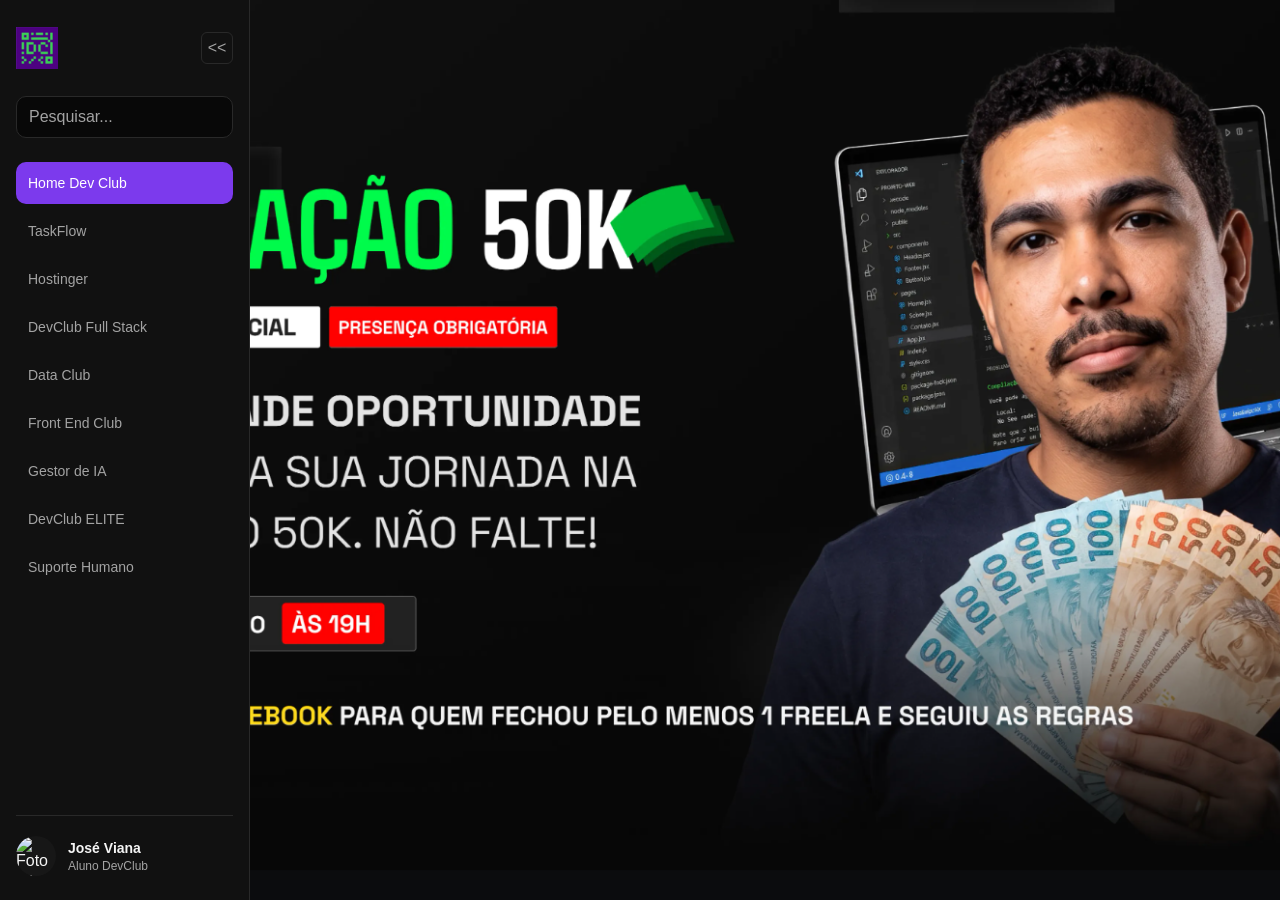
==== commit fe58dbbd: "Organização: agenda e ajuste de eventos do formulario de compromissos" ====
--- a/index.html
+++ b/index.html
@@ -345,10 +345,14 @@
         <div id="agenda-dias" class="agenda-dias"></div>
         <p class="agenda-legenda">● Dia com compromisso · Borda verde: hoje</p>
         <h3 id="agenda-data-selecionada"></h3>
+      </section>
+      <!-- Compromissos marcados — Estrutura - mantém todos os registros visíveis ao abrir a agenda -->
+      <section class="agenda-registros" aria-labelledby="titulo-compromissos">
+        <h3 id="titulo-compromissos" tabindex="-1">Compromissos marcados</h3>
         <ul id="lista-compromissos" class="agenda-lista"></ul>
       </section>
-      <!-- Formulário — Estrutura - cadastra e edita os dados de um compromisso -->
-      <form id="formulario-compromisso" class="agenda-formulario">
+      <!-- Formulário — Estrutura - aparece somente após selecionar uma data ou editar um registro -->
+      <form id="formulario-compromisso" class="agenda-formulario" hidden>
         <h3 id="titulo-formulario">Novo compromisso</h3>
         <label for="compromisso-titulo">Título (obrigatório)</label>
         <input id="compromisso-titulo" name="titulo" type="text" required maxlength="120">
--- a/css/global/style.css
+++ b/css/global/style.css
@@ -583,7 +583,7 @@
 .agenda-barra { display: flex; align-items: center; justify-content: space-between; gap: 12px; }
 .agenda-painel .taskflow-identificador { font-size: 12px; }
 .agenda-layout { display: grid; grid-template-columns: minmax(0, 1.2fr) minmax(0, 1fr); gap: 28px; margin-top: 16px; }
-.agenda-calendario, .agenda-formulario { min-width: 0; }
+.agenda-calendario, .agenda-registros, .agenda-formulario { min-width: 0; }
 .agenda-calendario h3 { font-size: 16px; }
 .agenda-semana, .agenda-dias { display: grid; grid-template-columns: repeat(7, minmax(0, 1fr)); gap: 4px; }
 .agenda-semana { margin: 16px 0 8px; text-align: center; font-size: 12px; color: var(--cor-texto-secundario); }
@@ -597,7 +597,8 @@
 .agenda-compromisso p { margin-top: 6px; white-space: pre-wrap; line-height: 1.5; font-size: 13px; color: var(--cor-texto-secundario); }
 .agenda-compromisso time { display: block; margin-top: 6px; font-size: 13px; color: #b99af8; }
 .agenda-acoes { display: flex; flex-wrap: wrap; gap: 8px; margin-top: 12px; }
-.agenda-formulario { display: flex; flex-direction: column; gap: 8px; }
+.agenda-formulario { grid-column: 1 / -1; display: flex; flex-direction: column; gap: 8px; padding-top: 20px; border-top: 1px solid var(--cor-borda); }
+.agenda-formulario[hidden] { display: none; }
 .agenda-formulario label { font-size: 13px; margin-top: 8px; }
 .agenda-formulario input, .agenda-formulario textarea { width: 100%; min-width: 0; padding: 10px; min-height: 44px; border: 1px solid var(--cor-borda); border-radius: var(--raio-pequeno); background: var(--cor-fundo); color: var(--cor-texto); color-scheme: dark; }
 .agenda-formulario textarea { resize: vertical; }
